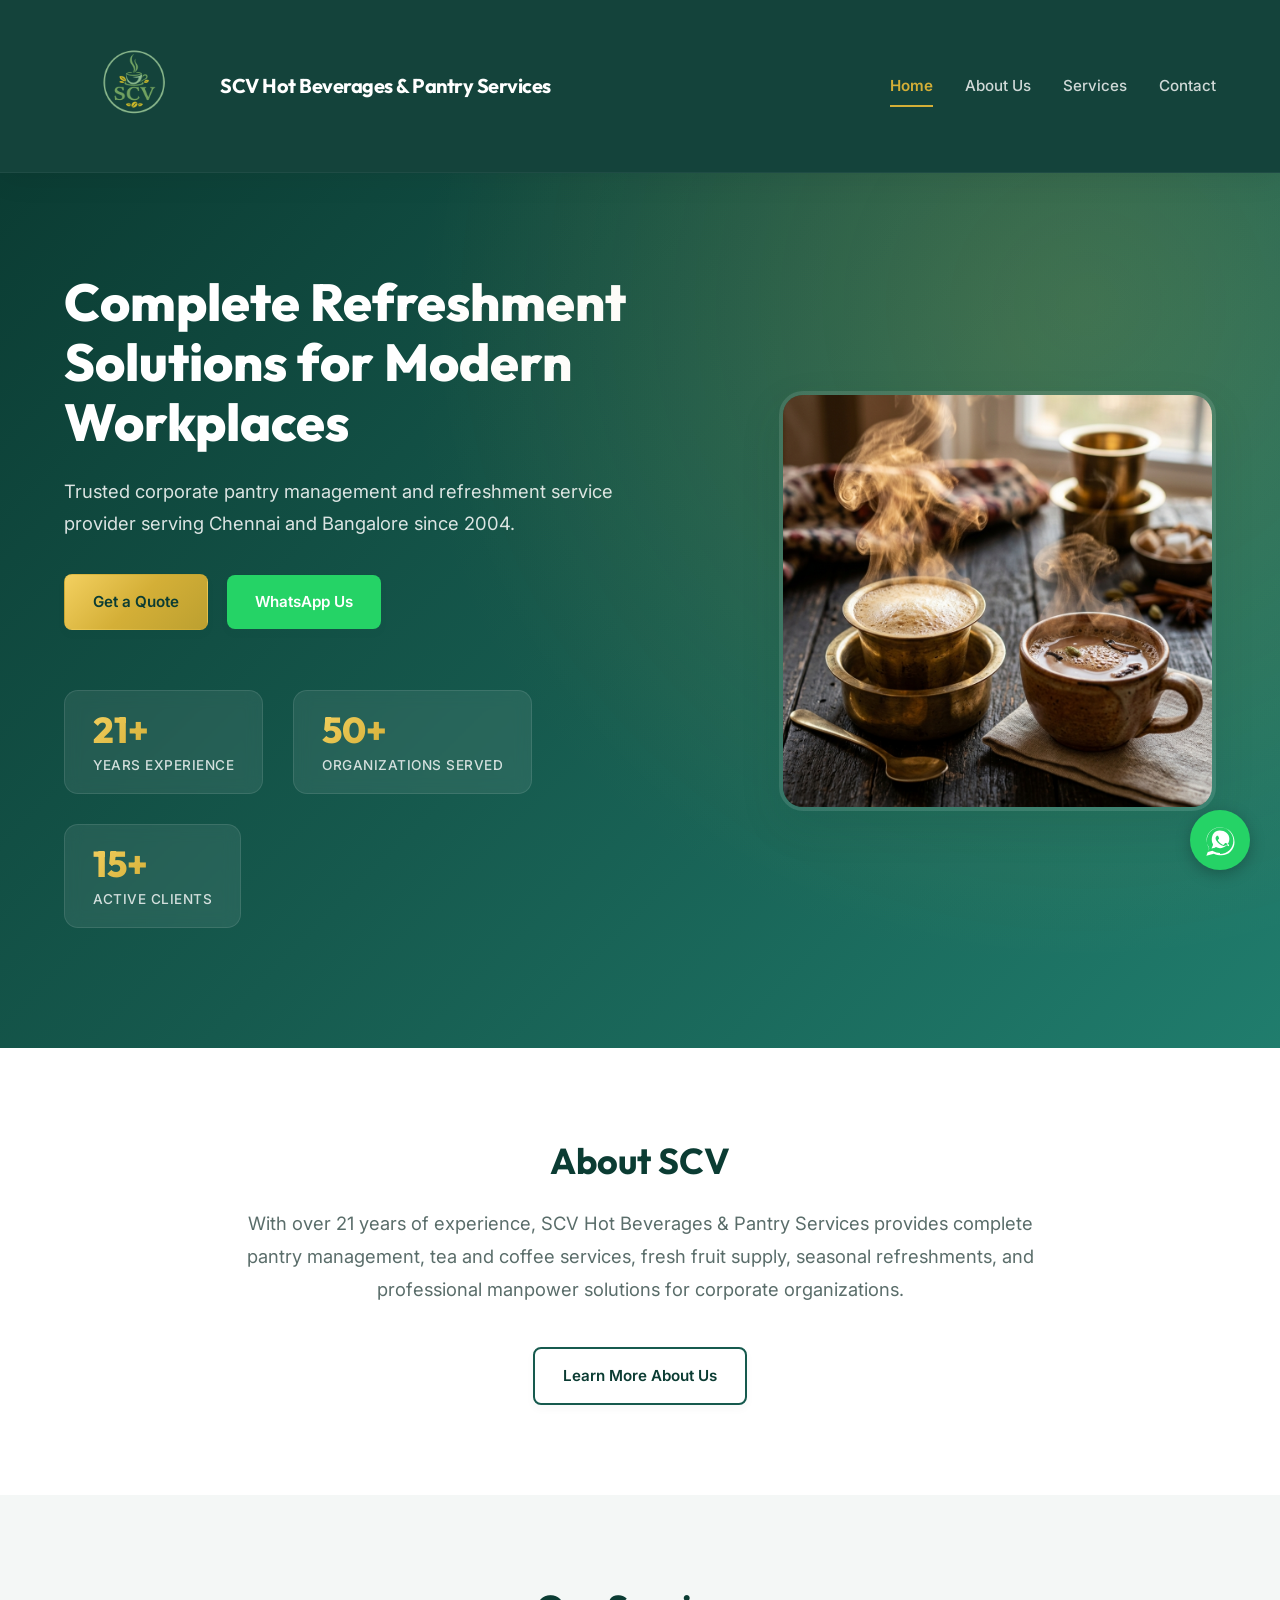
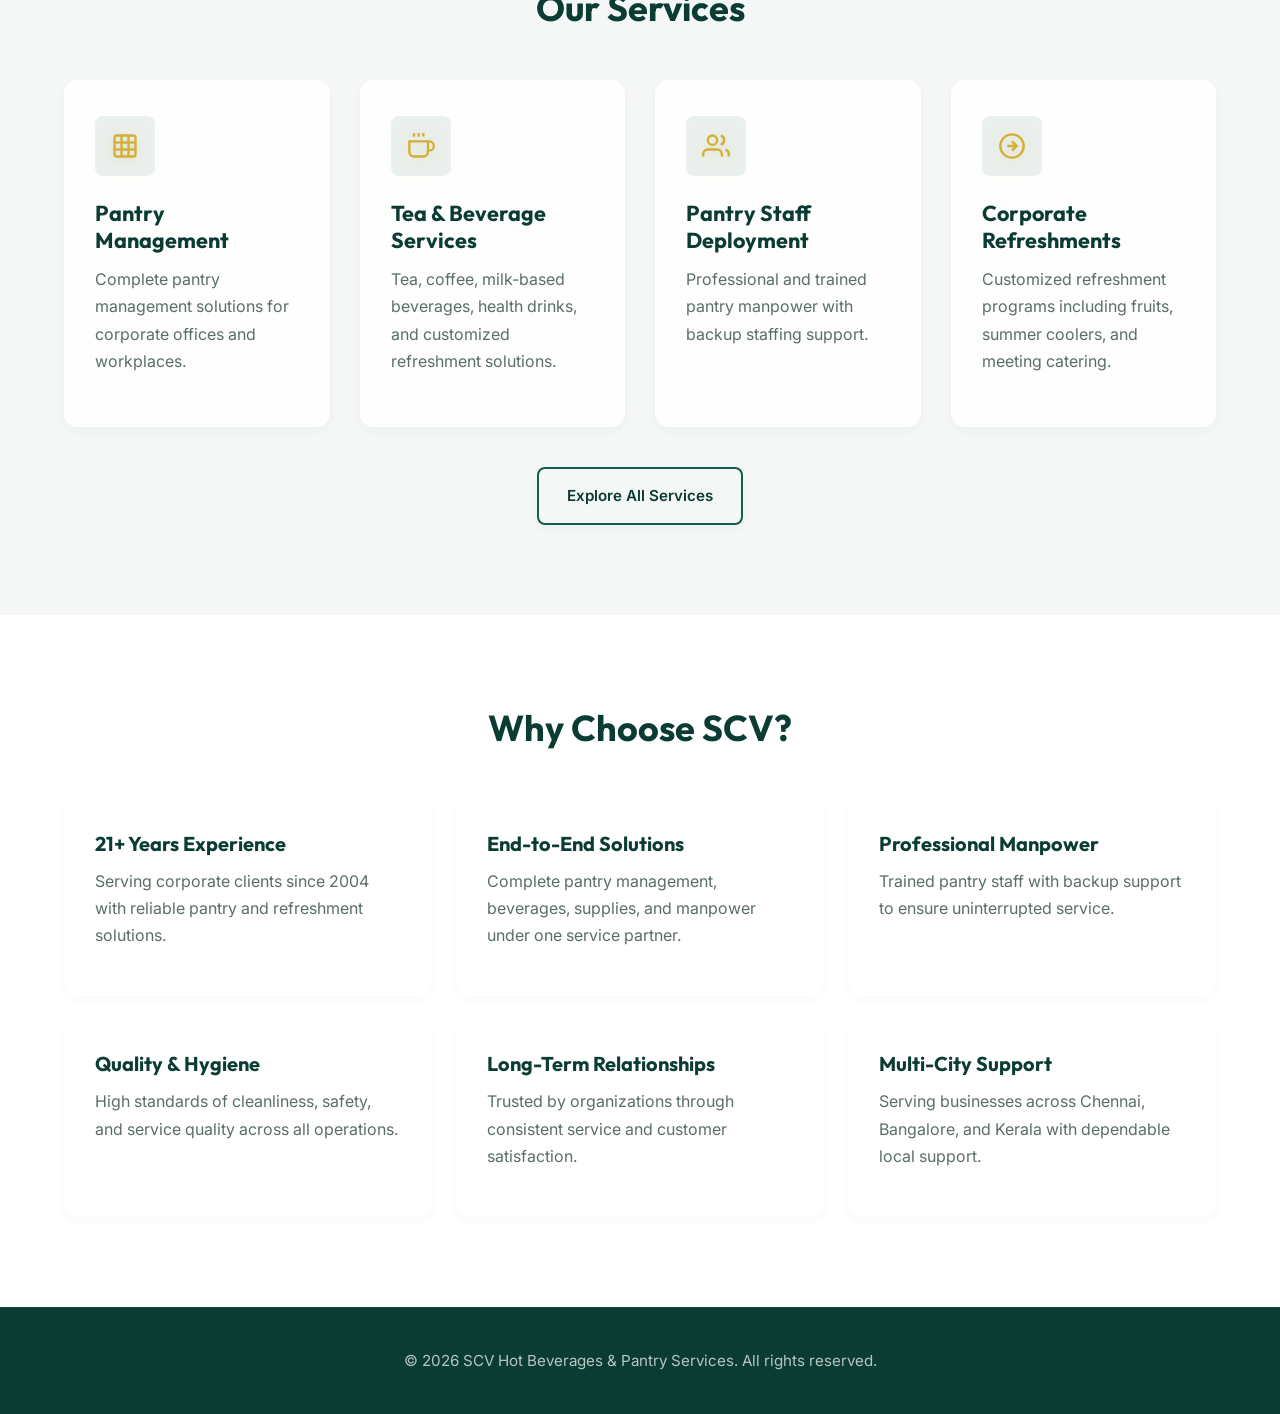
==== SCV-WEBSITE/index.html @ 6fe67cd5 "Add files via upload" ====
<!DOCTYPE html>
<html lang="en">
<head>
    <meta charset="UTF-8">
    <meta name="viewport" content="width=device-width, initial-scale=1.0">
    <title>SCV Hot Beverages & Pantry Services - Corporate Pantry Solutions</title>
    <meta name="description" content="Trusted corporate pantry management and refreshment service provider serving Chennai and Bangalore since 2004. Get complete beverage & staffing support.">
    <meta name="keywords" content="corporate pantry services, office beverages, coffee supply Chennai, pantry management Bangalore, office tea service,hot beverages suppy,tea/coffe supply,">
    
    <!-- CSS File -->
    <link rel="stylesheet" href="css/style.css">
</head>
<body>
    <!-- 
      CHANGES MADE TO THIS FILE (INDEX.HTML):
      - SEO & METADATA: Added page keywords, descriptive summaries, and proper responsive settings in head.
      - NAV/HEADER: Added active state indicator highlights to navigation links.
      - HERO SECTION: Overhauled the layout, replaced coffee emoji placeholder with generated breakroom banner (hero_main.png), and converted CTA button elements to anchor tags.
      - SVGs INTEGRATION: Replaced plain emojis with crisp vector SVGs inside the service preview grids.
      - REMOVED REDIRECTIONS: Replaced direct external WhatsApp link with placeholder '#' per client instruction.
    -->

    <!-- Header Section -->
    <header>
        <div class="navbar">
            <div class="logo">
                <img src="images/logo/logo1.png" alt="SCV Logo">
                <span>SCV Hot Beverages & Pantry Services</span>
            </div>
            <button id="menu-btn" aria-label="Toggle Navigation" aria-expanded="false">☰</button>
            <nav id="nav-menu">
                <a href="index.html" class="active">Home</a>
                <a href="about.html">About Us</a>
                <a href="services.html">Services</a>
                <a href="contact.html">Contact</a>
            </nav>
        </div>
    </header>

    <!-- Hero Section -->
    <section class="hero">
        <div class="container">
            <div class="hero-content">
                <div class="hero-text">
                    <h2>Complete Refreshment Solutions for Modern Workplaces</h2>
                    <p>
                        Trusted corporate pantry management and refreshment
                        service provider serving Chennai and Bangalore
                        since 2004.
                    </p>
                    <a href="contact.html" class="btn btn-primary" id="hero-quote-btn">Get a Quote</a>
                    <a href="#" class="btn btn-whatsapp" id="hero-whatsapp-btn">WhatsApp Us</a>

                    <div class="hero-stats">
                        <div>
                            <h3>21+</h3>
                            <p>Years Experience</p>
                        </div>
                        <div>
                            <h3>50+</h3>
                            <p>Organizations Served</p>
                        </div>
                        <div>
                            <h3>15+</h3>
                            <p>Active Clients</p>
                        </div>
                    </div>
                </div>
                <div class="hero-image">
                    <img src="images/hero/hero_main.png" alt="Corporate Breakroom Pantry Counter">
                </div>
            </div>
        </div>
    </section>

    <!-- About Preview Section -->
    <section class="about-preview">
        <div class="container">
            <div class="about-preview-content">
                <h2>About SCV</h2>
                <p>
                    With over 21 years of experience, SCV Hot Beverages & Pantry
                    Services provides complete pantry management, tea and coffee
                    services, fresh fruit supply, seasonal refreshments, and
                    professional manpower solutions for corporate organizations.
                </p>
                <a href="about.html" class="btn btn-outline" style="margin-top: 25px;">Learn More About Us</a>
            </div>
        </div>
    </section>

    <!-- Services Preview -->
    <section class="services">
        <div class="container">
            <h2>Our Services</h2>
            <div class="service-container">
                <div class="service-card">
                    <div class="card-icon">
                        <svg width="28" height="28" fill="none" stroke="currentColor" stroke-width="2" viewBox="0 0 24 24">
                            <rect x="3" y="3" width="18" height="18" rx="2" ry="2"></rect>
                            <line x1="9" y1="3" x2="9" y2="21"></line>
                            <line x1="15" y1="3" x2="15" y2="21"></line>
                            <line x1="3" y1="9" x2="21" y2="9"></line>
                            <line x1="3" y1="15" x2="21" y2="15"></line>
                        </svg>
                    </div>
                    <h3>Pantry Management</h3>
                    <p>Complete pantry management solutions for corporate offices and workplaces.</p>
                </div>

                <div class="service-card">
                    <div class="card-icon">
                        <svg width="28" height="28" fill="none" stroke="currentColor" stroke-width="2" viewBox="0 0 24 24">
                            <path d="M18 8h1a4 4 0 0 1 0 8h-1"></path>
                            <path d="M2 8h16v9a4 4 0 0 1-4 4H6a4 4 0 0 1-4-4V8z"></path>
                            <line x1="6" y1="1" x2="6" y2="4"></line>
                            <line x1="10" y1="1" x2="10" y2="4"></line>
                            <line x1="14" y1="1" x2="14" y2="4"></line>
                        </svg>
                    </div>
                    <h3>Tea & Beverage Services</h3>
                    <p>Tea, coffee, milk-based beverages, health drinks, and customized refreshment solutions.</p>
                </div>

                <div class="service-card">
                    <div class="card-icon">
                        <svg width="28" height="28" fill="none" stroke="currentColor" stroke-width="2" viewBox="0 0 24 24">
                            <path d="M17 21v-2a4 4 0 0 0-4-4H5a4 4 0 0 0-4 4v2"></path>
                            <circle cx="9" cy="7" r="4"></circle>
                            <path d="M23 21v-2a4 4 0 0 0-3-3.87"></path>
                            <path d="M16 3.13a4 4 0 0 1 0 7.75"></path>
                        </svg>
                    </div>
                    <h3>Pantry Staff Deployment</h3>
                    <p>Professional and trained pantry manpower with backup staffing support.</p>
                </div>

                <div class="service-card">
                    <div class="card-icon">
                        <svg width="28" height="28" fill="none" stroke="currentColor" stroke-width="2" viewBox="0 0 24 24">
                            <circle cx="12" cy="12" r="10"></circle>
                            <path d="M12 8l4 4-4 4M8 12h8"></path>
                        </svg>
                    </div>
                    <h3>Corporate Refreshments</h3>
                    <p>Customized refreshment programs including fruits, summer coolers, and meeting catering.</p>
                </div>
            </div>
            <div class="text-center" style="margin-top: 40px;">
                <a href="services.html" class="btn btn-outline">Explore All Services</a>
            </div>
        </div>
    </section>

    <!-- Why Choose Us -->
    <section class="why-choose-us">
        <div class="container">
            <h2>Why Choose SCV?</h2>
            <div class="why-container">
                <div class="why-card">
                    <h3>21+ Years Experience</h3>
                    <p>Serving corporate clients since 2004 with reliable pantry and refreshment solutions.</p>
                </div>

                <div class="why-card">
                    <h3>End-to-End Solutions</h3>
                    <p>Complete pantry management, beverages, supplies, and manpower under one service partner.</p>
                </div>

                <div class="why-card">
                    <h3>Professional Manpower</h3>
                    <p>Trained pantry staff with backup support to ensure uninterrupted service.</p>
                </div>

                <div class="why-card">
                    <h3>Quality & Hygiene</h3>
                    <p>High standards of cleanliness, safety, and service quality across all operations.</p>
                </div>

                <div class="why-card">
                    <h3>Long-Term Relationships</h3>
                    <p>Trusted by organizations through consistent service and customer satisfaction.</p>
                </div>

                <div class="why-card">
                    <h3>Multi-City Support</h3>
                    <p>Serving businesses across Chennai, Bangalore, and Kerala with dependable local support.</p>
                </div>
            </div>
        </div>
    </section>

    <!-- Footer -->
    <footer>
        <div class="container">
            <p>© 2026 SCV Hot Beverages & Pantry Services. All rights reserved.</p>
        </div>
    </footer>

    <!-- Floating WhatsApp Button -->
    <a href="#" class="btn-whatsapp whatsapp-float" aria-label="Chat on WhatsApp">
        <svg xmlns="http://www.w3.org/2000/svg" viewBox="0 0 448 512">
            <path d="M92.1 254.6c0 24.9 7 49.2 20.2 70.1l-3.1 18.6-21.1 50.1 52.8-13.8 17.2-10.3c19.7 11.6 42.4 17.8 65.8 17.8 82.5 0 149.6-67.1 149.6-149.6S301.3 105 218.8 105c-82.6 0-126.7 67-126.7 149.6zm229.3 75.8c-3.2 8.8-15.7 16.2-26.6 18.8-7.5 1.8-17.3 3.2-51.2-10.8-43.2-17.9-71.1-61.9-73.3-64.8-2.1-2.9-17.3-22.9-17.3-43.8 0-20.8 10.9-31 14.8-35.1 3.9-4.1 8.5-5.1 11.4-5.1 2.9 0 5.7.1 8.1.1 2.5 0 5.8-.9 9.1 7.2 3.3 8.1 11.4 27.9 12.4 29.9 1 2 1.6 4.3.3 6.9-1.3 2.6-3 4.3-5.9 7.6-2.9 3.3-6.2 7.4-8.8 9.9-2.9 2.9-6 6.1-2.6 12 3.4 5.9 15.2 25.1 32.7 40.7 22.5 20.1 41.5 26.3 47.3 29.2 5.9 2.9 9.3 2.5 12.8-1.5 3.4-3.9 14.8-17.2 18.8-23.2 3.9-5.9 7.8-5 13.2-3 5.4 2 34.2 16.1 40.1 19.1 5.9 2.9 9.8 4.3 11.3 6.9 1.4 2.6 1.4 15-.9 23.8zM224 56C108 56 14 150 14 266c-1.1 44.5 12.3 87.7 38 123.8L5 507l120.7-31.7C160.2 491.7 202.9 501 246 501c116 0 210-94 210-210C456 150 362 56 224 56zm0 409c-40.2 0-79.6-10.8-113.8-31.2l-8.2-4.9-71.6 18.8 19.1-69.8-5.4-8.6c-22.4-35.6-34.3-77.1-34.3-120C10 149.2 106 53.2 224 53.2c118 0 214 96 214 213.8 0 117.8-96 213.8-214 213.8z"/>
        </svg>
    </a>

    <script src="js/script.js"></script>
</body>
</html>
---- SCV-WEBSITE/css/style.css ----
/* ==========================================================================
   SCV HOT BEVERAGES & PANTRY SERVICES - PREMIUM DESIGN SYSTEM
   ==========================================================================
   REDESIGN & OVERHAUL CHANGES MADE:
   1. COLOR PALETTE OVERHAUL: Defined custom CSS variables for a premium
      emerald green (--primary-deep) and warm gold (--accent-gold) brand theme.
   2. TYPOGRAPHY: Imported and configured Outfit (for headings) and Inter 
      (for body text) Google Fonts to replace browser-default Arial.
   3. RESPONSIVENESS: Integrated system-wide responsive styles and layout 
      adjustments via media queries.
   4. COMPONENT STYLING: Added new visual style definitions for cards 
      (.provide-card, .process-card, .benefit-card, .why-card, .stat-card) 
      to support grid layouts.
   5. BUG FIXES: Corrected invalid logo width syntax (100 px -> 100px).
   ========================================================================== */

@import url('https://fonts.googleapis.com/css2?family=Inter:wght@300;400;500;600&family=Outfit:wght@400;500;600;700;800&display=swap');

:root {
    /* Color Palette */
    --primary-deep: #0B3C33;       /* Rich Deep Emerald Green */
    --primary-mid: #165A4E;        /* Medium Forest Teal */
    --primary-light: #2A9D8F;      /* Vibrant Accent Teal */
    --accent-gold: #D4AF37;        /* Premium Warm Amber/Gold */
    --accent-gold-hover: #BCA030;  /* Darker Gold on Hover */
    --bg-light: #F4F7F6;           /* Soft Warm Mint Base */
    --bg-card: #FFFFFF;            /* Clean Card White */
    --text-dark: #1B2A27;          /* Charcoal Green for High Readability */
    --text-muted: #5A6D6A;         /* Muted Slate Green for Secondary Text */
    --text-light: #FFFFFF;
    
    /* Layout & Spacing */
    --max-width: 1200px;
    --transition-speed: 0.3s;
    
    /* Shadows & Depths */
    --shadow-sm: 0 4px 10px rgba(11, 60, 51, 0.03);
    --shadow-md: 0 8px 30px rgba(11, 60, 51, 0.06);
    --shadow-lg: 0 16px 40px rgba(11, 60, 51, 0.12);
    
    /* Borders */
    --border-radius-sm: 8px;
    --border-radius-md: 14px;
    --border-radius-lg: 24px;
    --border-light: 1px solid rgba(22, 90, 78, 0.08);
}

/* ==========================================================================
   RESET & BASE STYLES
   ========================================================================== */

* {
    margin: 0;
    padding: 0;
    box-sizing: border-box;
}

body {
    font-family: 'Inter', -apple-system, BlinkMacSystemFont, "Segoe UI", Roboto, sans-serif;
    line-height: 1.7;
    color: var(--text-dark);
    background-color: var(--bg-light);
    overflow-x: hidden;
}

img {
    max-width: 100%;
    display: block;
}

a {
    text-decoration: none;
    color: inherit;
    transition: var(--transition-speed) ease;
}

/* ==========================================================================
   TYPOGRAPHY
   ========================================================================== */

h1, h2, h3, h4, h5, h6 {
    font-family: 'Outfit', sans-serif;
    color: var(--primary-deep);
    font-weight: 700;
    line-height: 1.25;
}

h1 { font-size: 2.75rem; }
h2 { font-size: 2.25rem; margin-bottom: 1.5rem; text-align: center; }
h3 { font-size: 1.5rem; margin-bottom: 0.75rem; }

p {
    margin-bottom: 1rem;
    font-size: 1rem;
    color: var(--text-muted);
}

.text-center { text-align: center; }

/* ==========================================================================
   LAYOUT UTILITIES
   ========================================================================== */

.container {
    width: 100%;
    max-width: var(--max-width);
    margin: 0 auto;
    padding: 0 24px;
}

section {
    padding: 90px 0;
}

section:nth-of-type(even) {
    background-color: var(--bg-card);
}

/* ==========================================================================
   BUTTONS
   ========================================================================== */

.btn {
    display: inline-block;
    padding: 14px 28px;
    border-radius: var(--border-radius-sm);
    font-weight: 600;
    font-size: 0.95rem;
    cursor: pointer;
    border: none;
    transition: all var(--transition-speed) cubic-bezier(0.4, 0, 0.2, 1);
    box-shadow: var(--shadow-sm);
    text-align: center;
}

.btn-primary {
    background: linear-gradient(135deg, #F3D060 0%, #D4AF37 50%, #BCA030 100%);
    color: var(--primary-deep);
    border: 1px solid rgba(212, 175, 55, 0.2);
}

.btn-primary:hover {
    background: linear-gradient(135deg, #FFE07D 0%, #E5BE43 50%, #A3871B 100%);
    transform: translateY(-2px);
    box-shadow: 0 8px 24px rgba(212, 175, 55, 0.45);
}

.btn-secondary {
    background-color: rgba(255, 255, 255, 0.15);
    color: var(--text-light);
    border: 1px solid rgba(255, 255, 255, 0.3);
}

.btn-secondary:hover {
    background-color: var(--text-light);
    color: var(--primary-deep);
    transform: translateY(-2px);
}

.btn-outline {
    background-color: transparent;
    color: var(--primary-deep);
    border: 2px solid var(--primary-mid);
}

.btn-outline:hover {
    background-color: var(--primary-deep);
    color: var(--text-light);
    transform: translateY(-2px);
}

.btn-whatsapp {
    background-color: #25D366;
    color: white;
}

.btn-whatsapp:hover {
    background-color: #20BA5A;
    transform: translateY(-2px);
    box-shadow: 0 6px 20px rgba(37, 211, 102, 0.3);
}

/* ==========================================================================
   HEADER & NAVBAR
   ========================================================================== */

header {
    background: rgba(11, 60, 51, 0.96);
    backdrop-filter: blur(12px);
    position: sticky;
    top: 0;
    z-index: 1000;
    box-shadow: 0 4px 30px rgba(0, 0, 0, 0.08);
    border-bottom: 1px solid rgba(255, 255, 255, 0.05);
}

.navbar {
    display: flex;
    justify-content: space-between;
    align-items: center;
    padding: 16px 24px;
    max-width: var(--max-width);
    margin: 0 auto;
}

.logo {
    display: flex;
    align-items: center;
    gap: 16px;
}

.logo img {
    width: 140px;
    height: 140px;
    object-fit: contain;
    border-radius: var(--border-radius-sm);
}

.logo span {
    font-family: 'Outfit', sans-serif;
    font-size: 1.25rem;
    font-weight: 700;
    color: var(--text-light);
    letter-spacing: -0.5px;
    line-height: 1.2;
}

nav {
    display: flex;
    align-items: center;
    gap: 32px;
}

nav a {
    color: rgba(255, 255, 255, 0.8);
    font-weight: 500;
    font-size: 0.95rem;
    position: relative;
    padding: 8px 0;
}

nav a:hover {
    color: var(--accent-gold);
}

nav a::after {
    content: '';
    position: absolute;
    bottom: 0;
    left: 0;
    width: 0;
    height: 2px;
    background-color: var(--accent-gold);
    transition: width var(--transition-speed) ease;
}

nav a:hover::after,
nav a.active::after {
    width: 100%;
}

nav a.active {
    color: var(--accent-gold);
    font-weight: 600;
}

/* ==========================================================================
   HERO SECTIONS (SHARED & SUBPAGES)
   ========================================================================== */

.hero {
    background: radial-gradient(circle at 85% 15%, rgba(243, 208, 96, 0.12) 0%, transparent 50%),
                linear-gradient(135deg, #0B3C33 0%, #165A4E 50%, #207D6D 100%);
    color: var(--text-light);
    padding: 100px 0 120px;
    position: relative;
    overflow: hidden;
}

.hero::before {
    content: '';
    position: absolute;
    top: 0;
    left: 0;
    width: 100%;
    height: 100%;
    background-image: radial-gradient(circle at 80% 20%, rgba(212, 175, 55, 0.1) 0%, transparent 50%);
    pointer-events: none;
}

.hero-content {
    display: flex;
    justify-content: space-between;
    align-items: center;
    gap: 60px;
}

.hero-text {
    flex: 1.2;
}

.hero-text h2 {
    font-size: 3.25rem;
    color: var(--text-light);
    line-height: 1.15;
    margin-bottom: 24px;
    text-align: left;
    font-weight: 800;
}

.hero-text p {
    font-size: 1.15rem;
    color: rgba(255, 255, 255, 0.85);
    margin-bottom: 35px;
    max-width: 620px;
}

.hero-text .btn {
    margin-right: 15px;
    margin-bottom: 15px;
}

.hero-image {
    flex: 0.8;
    display: flex;
    justify-content: center;
    align-items: center;
    position: relative;
}

.hero-image img {
    border-radius: var(--border-radius-lg);
    box-shadow: var(--shadow-lg);
    border: 4px solid rgba(255, 255, 255, 0.1);
    max-height: 420px;
    width: 100%;
    object-fit: cover;
}

/* Stats inside Hero */
.hero-stats {
    display: flex;
    gap: 30px;
    margin-top: 45px;
    flex-wrap: wrap;
}

.hero-stats div {
    background: rgba(255, 255, 255, 0.08);
    border: 1px solid rgba(255, 255, 255, 0.1);
    backdrop-filter: blur(8px);
    padding: 16px 28px;
    border-radius: var(--border-radius-md);
    min-width: 140px;
    transition: transform var(--transition-speed) ease;
}

.hero-stats div:hover {
    transform: translateY(-5px);
    background: rgba(255, 255, 255, 0.12);
}

.hero-stats h3 {
    background: linear-gradient(135deg, #F3D060 0%, #D4AF37 100%);
    -webkit-background-clip: text;
    -webkit-text-fill-color: transparent;
    font-size: 2.25rem;
    font-weight: 800;
    margin-bottom: 2px;
    display: inline-block;
}

.hero-stats p {
    color: rgba(255, 255, 255, 0.8);
    font-size: 0.85rem;
    margin-bottom: 0;
    font-weight: 500;
    letter-spacing: 0.5px;
    text-transform: uppercase;
}

/* SUBPAGE HEROES */
.about-hero, .services-hero, .gallery-hero, .contact-hero {
    background: radial-gradient(circle at 85% 15%, rgba(243, 208, 96, 0.12) 0%, transparent 50%),
                linear-gradient(135deg, #0B3C33 0%, #165A4E 100%);
    color: var(--text-light);
    text-align: center;
    padding: 100px 0;
    position: relative;
}

.about-hero h1, .services-hero h1, .gallery-hero h1, .contact-hero h1 {
    font-size: 3.5rem;
    color: var(--text-light);
    font-weight: 800;
    margin-bottom: 16px;
}

.about-hero p, .services-hero p, .gallery-hero p, .contact-hero p {
    font-size: 1.2rem;
    color: rgba(255, 255, 255, 0.85);
    max-width: 700px;
    margin: 0 auto;
}

/* ==========================================================================
   CARDS & GRIDS (SHARED)
   ========================================================================== */

.card-grid {
    display: grid;
    grid-template-columns: repeat(auto-fit, minmax(300px, 1fr));
    gap: 30px;
    margin-top: 50px;
}

.card {
    background: rgba(255, 255, 255, 0.85);
    backdrop-filter: blur(10px);
    border-radius: var(--border-radius-md);
    padding: 35px;
    box-shadow: var(--shadow-sm);
    border: 1px solid rgba(255, 255, 255, 0.5);
    transition: all var(--transition-speed) cubic-bezier(0.4, 0, 0.2, 1);
    position: relative;
    overflow: hidden;
}

.card::before {
    content: '';
    position: absolute;
    top: 0;
    left: 0;
    width: 100%;
    height: 4px;
    background-color: transparent;
    transition: background-color var(--transition-speed) ease;
}

.card:hover {
    transform: translateY(-8px);
    box-shadow: var(--shadow-lg);
    border-color: rgba(22, 90, 78, 0.15);
}

.card:hover::before {
    background-color: var(--accent-gold);
}

.card-icon {
    width: 60px;
    height: 60px;
    border-radius: var(--border-radius-sm);
    background-color: rgba(22, 90, 78, 0.08);
    display: flex;
    align-items: center;
    justify-content: center;
    margin-bottom: 24px;
    color: var(--accent-gold);
    filter: drop-shadow(0 2px 6px rgba(212, 175, 55, 0.25));
    transition: all var(--transition-speed) ease;
    animation: float 4s ease-in-out infinite;
}

@keyframes float {
    0% { transform: translateY(0); }
    50% { transform: translateY(-6px); }
    100% { transform: translateY(0); }
}

.card:hover .card-icon {
    background-color: var(--primary-deep);
    color: var(--accent-gold);
}

/* ==========================================================================
   HOMEPAGE SPECIFIC SECTIONS
   ========================================================================== */

/* About Preview */
.about-preview-content {
    max-width: 800px;
    margin: 0 auto;
    text-align: center;
}

.about-preview-content p {
    font-size: 1.15rem;
    line-height: 1.8;
}

/* Services Preview */
.service-container {
    display: grid;
    grid-template-columns: repeat(auto-fit, minmax(260px, 1fr));
    gap: 30px;
    margin-top: 50px;
}

.service-card {
    background: rgba(255, 255, 255, 0.85);
    backdrop-filter: blur(8px);
    border-radius: var(--border-radius-md);
    padding: 35px 30px;
    box-shadow: var(--shadow-sm);
    border: 1px solid rgba(255, 255, 255, 0.5);
    transition: all var(--transition-speed) cubic-bezier(0.4, 0, 0.2, 1);
    position: relative;
    overflow: hidden;
}

.service-card::after {
    content: '';
    position: absolute;
    top: 0;
    left: 0;
    width: 4px;
    height: 100%;
    background-color: transparent;
    transition: background-color var(--transition-speed) ease;
}

.service-card:hover {
    transform: translateY(-6px);
    box-shadow: var(--shadow-md);
    border-color: rgba(22, 90, 78, 0.15);
}

.service-card:hover::after {
    background-color: var(--accent-gold);
}

.service-card h3 {
    font-size: 1.35rem;
    margin-bottom: 12px;
}

/* Why Choose Us Section */
.why-choose-us {
    background-color: var(--bg-light);
}

.why-container {
    display: grid;
    grid-template-columns: repeat(auto-fit, minmax(280px, 1fr));
    gap: 24px;
    margin-top: 50px;
}

.why-card {
    background: rgba(255, 255, 255, 0.8);
    backdrop-filter: blur(10px);
    padding: 30px;
    border-radius: var(--border-radius-md);
    box-shadow: var(--shadow-sm);
    border: 1px solid rgba(255, 255, 255, 0.5);
    transition: all var(--transition-speed) ease;
}

.why-card:hover {
    transform: translateY(-5px);
    box-shadow: var(--shadow-md);
}

.why-card h3 {
    font-size: 1.25rem;
    color: var(--primary-deep);
    margin-bottom: 12px;
}

/* ==========================================================================
   ABOUT PAGE
   ========================================================================== */

/* Company Overview */
.company-overview {
    max-width: 900px;
    margin: 0 auto;
    text-align: center;
}

.company-overview p {
    font-size: 1.1rem;
    margin-bottom: 24px;
}

/* Mission & Vision */
.mission-vision {
    background-color: var(--bg-card);
}

.mission-vision-container {
    display: flex;
    gap: 40px;
    justify-content: center;
    flex-wrap: wrap;
    max-width: 1000px;
    margin: 0 auto;
}

.mv-card {
    flex: 1;
    min-width: 320px;
    padding: 40px;
    background: rgba(255, 255, 255, 0.8);
    backdrop-filter: blur(10px);
    border-radius: var(--border-radius-md);
    border: 1px solid rgba(255, 255, 255, 0.5);
    box-shadow: var(--shadow-sm);
}

.mv-card h2 {
    font-size: 1.75rem;
    text-align: left;
    margin-bottom: 16px;
    color: var(--primary-deep);
}

/* Core Values */
.values-container {
    display: grid;
    grid-template-columns: repeat(auto-fit, minmax(180px, 1fr));
    gap: 20px;
    margin-top: 40px;
}

.value-card {
    background: var(--bg-card);
    padding: 24px;
    border-radius: var(--border-radius-sm);
    text-align: center;
    font-weight: 600;
    color: var(--primary-deep);
    box-shadow: var(--shadow-sm);
    border: var(--border-light);
    transition: all var(--transition-speed) ease;
}

.value-card:hover {
    background: var(--primary-deep);
    color: var(--accent-gold);
    transform: translateY(-3px);
}

/* Company Stats Grid */
.stats-container {
    display: grid;
    grid-template-columns: repeat(auto-fit, minmax(180px, 1fr));
    gap: 30px;
    margin-top: 40px;
}

.stat-card {
    background: rgba(255, 255, 255, 0.85);
    backdrop-filter: blur(10px);
    padding: 30px 20px;
    border-radius: var(--border-radius-md);
    text-align: center;
    box-shadow: var(--shadow-sm);
    border: 1px solid rgba(255, 255, 255, 0.5);
    transition: transform var(--transition-speed) ease;
}

.stat-card:hover {
    transform: translateY(-5px);
    box-shadow: var(--shadow-md);
}

.stat-card h3 {
    background: linear-gradient(135deg, #F3D060 0%, #D4AF37 100%);
    -webkit-background-clip: text;
    -webkit-text-fill-color: transparent;
    font-size: 2.5rem;
    font-weight: 800;
    margin-bottom: 4px;
    display: inline-block;
}

.stat-card p {
    font-size: 0.9rem;
    font-weight: 600;
    margin-bottom: 0;
    text-transform: uppercase;
    letter-spacing: 0.5px;
    color: var(--text-muted);
}

/* Call to Action blocks */
.about-cta, .services-cta, .contact-cta {
    background: radial-gradient(circle at 85% 15%, rgba(243, 208, 96, 0.12) 0%, transparent 55%),
                linear-gradient(135deg, #0B3C33 0%, #165A4E 100%);
    color: var(--text-light);
    text-align: center;
    padding: 80px 24px;
}

.about-cta h2, .services-cta h2, .contact-cta h2 {
    color: var(--text-light);
    font-size: 2.25rem;
    margin-bottom: 12px;
}

.about-cta p, .services-cta p, .contact-cta p {
    color: rgba(255, 255, 255, 0.85);
    max-width: 600px;
    margin: 0 auto 30px;
    font-size: 1.1rem;
}

.about-cta .btn, .services-cta .btn, .contact-cta .btn {
    margin: 0 10px;
}

/* ==========================================================================
   SERVICES PAGE
   ========================================================================== */

/* What we provide cards */
.provide-container {
    display: grid;
    grid-template-columns: repeat(auto-fit, minmax(280px, 1fr));
    gap: 24px;
    margin-top: 40px;
}

.provide-card {
    background: rgba(255, 255, 255, 0.8);
    backdrop-filter: blur(10px);
    padding: 30px;
    border-radius: var(--border-radius-md);
    box-shadow: var(--shadow-sm);
    border: 1px solid rgba(255, 255, 255, 0.5);
    text-align: center;
    transition: all var(--transition-speed) ease;
}

.provide-card:hover {
    transform: translateY(-5px);
    box-shadow: var(--shadow-md);
    border-color: rgba(22, 90, 78, 0.15);
}

.provide-card h3 {
    font-size: 1.3rem;
    color: var(--primary-deep);
    margin-bottom: 0;
}

/* Service Process Grid */
.process-container {
    display: grid;
    grid-template-columns: repeat(auto-fit, minmax(280px, 1fr));
    gap: 30px;
    margin-top: 50px;
}

.process-card {
    background: rgba(255, 255, 255, 0.8);
    backdrop-filter: blur(10px);
    padding: 35px 25px;
    border-radius: var(--border-radius-md);
    box-shadow: var(--shadow-sm);
    border: 1px solid rgba(255, 255, 255, 0.5);
    text-align: center;
    position: relative;
    transition: all var(--transition-speed) ease;
}

.process-card:hover {
    transform: translateY(-5px);
    box-shadow: var(--shadow-md);
}

.process-card h3 {
    font-size: 1.25rem;
    color: var(--primary-deep);
    margin-bottom: 12px;
}

/* Free Demo Section Layout */
.demo-service {
    max-width: 800px;
    margin: 0 auto;
    text-align: center;
}

.demo-service h2 {
    margin-bottom: 20px;
}

.demo-service p {
    font-size: 1.15rem;
    line-height: 1.8;
    margin-bottom: 20px;
}

/* Why Businesses Choose SCV */
.benefits-container {
    display: grid;
    grid-template-columns: repeat(auto-fit, minmax(250px, 1fr));
    gap: 20px;
    margin-top: 40px;
}

.benefit-card {
    background: rgba(255, 255, 255, 0.8);
    backdrop-filter: blur(10px);
    padding: 24px;
    border-radius: var(--border-radius-sm);
    text-align: center;
    font-weight: 600;
    color: var(--primary-deep);
    box-shadow: var(--shadow-sm);
    border: 1px solid rgba(255, 255, 255, 0.5);
    transition: all var(--transition-speed) ease;
}

.benefit-card:hover {
    background: var(--primary-deep);
    color: var(--accent-gold);
    transform: translateY(-3px);
}

/* ==========================================================================
   CONTACT PAGE
   ========================================================================== */

/* Two-column layout */
.contact-container {
    display: grid;
    grid-template-columns: 1fr 1.5fr;
    gap: 50px;
    margin-top: 50px;
}

.contact-info-column {
    display: flex;
    flex-direction: column;
    gap: 24px;
}

.contact-card {
    background: rgba(255, 255, 255, 0.8);
    backdrop-filter: blur(10px);
    padding: 30px;
    border-radius: var(--border-radius-md);
    box-shadow: var(--shadow-sm);
    border: 1px solid rgba(255, 255, 255, 0.5);
    display: flex;
    align-items: flex-start;
    gap: 20px;
}

.contact-card-icon {
    width: 48px;
    height: 48px;
    border-radius: 50%;
    background: rgba(22, 90, 78, 0.08);
    display: flex;
    align-items: center;
    justify-content: center;
    color: var(--primary-deep);
    flex-shrink: 0;
    font-size: 1.25rem;
}

.contact-card-text h3 {
    font-size: 1.15rem;
    margin-bottom: 6px;
}

.contact-card-text p {
    margin-bottom: 4px;
    font-size: 0.95rem;
}

.contact-form-section {
    background: rgba(255, 255, 255, 0.85);
    backdrop-filter: blur(8px);
    padding: 40px;
    border-radius: var(--border-radius-md);
    box-shadow: var(--shadow-sm);
    border: 1px solid rgba(255, 255, 255, 0.5);
}

.contact-form-section h2 {
    text-align: left;
    margin-bottom: 24px;
}

.contact-form {
    display: grid;
    grid-template-columns: 1fr 1fr;
    gap: 20px;
}

.contact-form .full-width {
    grid-column: span 2;
}

.form-group {
    display: flex;
    flex-direction: column;
    gap: 8px;
}

.form-group label {
    font-size: 0.9rem;
    font-weight: 600;
    color: var(--primary-deep);
}

.contact-form input,
.contact-form textarea {
    width: 100%;
    padding: 14px 18px;
    border: 1px solid rgba(22, 90, 78, 0.15);
    background-color: var(--bg-light);
    border-radius: var(--border-radius-sm);
    font-family: inherit;
    font-size: 0.95rem;
    color: var(--text-dark);
    transition: all var(--transition-speed) ease;
}

.contact-form input:focus,
.contact-form textarea:focus {
    outline: none;
    border-color: var(--primary-light);
    background-color: var(--bg-card);
    box-shadow: 0 0 0 4px rgba(42, 157, 143, 0.15);
}

.contact-form button[type="submit"] {
    grid-column: span 2;
    justify-self: start;
    margin-top: 10px;
}

/* ==========================================================================
   TRUSTED CLIENTS SECTION
   ========================================================================== */

.trusted-clients {
    background-color: var(--bg-card);
    padding: 60px 0;
    border-top: var(--border-light);
    border-bottom: var(--border-light);
    text-align: center;
}

.trusted-clients h2 {
    font-size: 1.5rem;
    margin-bottom: 25px;
    color: var(--primary-deep);
    text-transform: uppercase;
    letter-spacing: 1px;
    font-weight: 600;
}

.client-logos-container {
    display: flex;
    justify-content: center;
    align-items: center;
    gap: 60px;
    flex-wrap: wrap;
}

.client-logo-item {
    display: flex;
    align-items: center;
    justify-content: center;
    transition: all var(--transition-speed) ease;
}

.client-logo-item img {
    max-height: 40px;
    max-width: 150px;
    width: auto;
    height: auto;
    object-fit: contain;
    filter: grayscale(100%);
    opacity: 0.6;
    transition: all var(--transition-speed) ease;
}

.client-logo-item:hover img {
    filter: grayscale(0%);
    opacity: 1;
}

.client-logo-item:hover {
    transform: scale(1.06);
}

/* ==========================================================================
   FOOTER
   ========================================================================== */

footer {
    background-color: var(--primary-deep);
    color: var(--text-light);
    padding: 40px 24px;
    text-align: center;
    border-top: 1px solid rgba(255, 255, 255, 0.05);
}

footer p {
    color: rgba(255, 255, 255, 0.7);
    margin-bottom: 0;
    font-size: 0.95rem;
}

/* ==========================================================================
   RESPONSIVE DESIGN (MEDIA QUERIES)
   ========================================================================== */

@media (max-width: 1024px) {
    h1 { font-size: 2.5rem; }
    h2 { font-size: 2rem; }
    
    .hero-content {
        gap: 40px;
    }
    
    .hero-text h2 {
        font-size: 2.75rem;
    }
}

@media (max-width: 768px) {
    section {
        padding: 60px 0;
    }
    
    .navbar {
        flex-direction: column;
        gap: 16px;
        text-align: center;
        padding: 20px 16px;
    }

    .logo img {
        width: 100px;
        height: 100px;
    }
    
    nav {
        gap: 20px;
        flex-wrap: wrap;
        justify-content: center;
    }
    
    .hero-content {
        flex-direction: column-reverse;
        gap: 40px;
        text-align: center;
    }
    
    .hero-text h2 {
        text-align: center;
        font-size: 2.25rem;
    }
    
    .hero-text p {
        margin-left: auto;
        margin-right: auto;
    }
    
    .hero-stats {
        justify-content: center;
    }
    
    .hero-image {
        width: 100%;
        max-width: 450px;
    }
    
    .contact-container {
        grid-template-columns: 1fr;
        gap: 40px;
    }
    
    .contact-form {
        grid-template-columns: 1fr;
    }
    
    .contact-form .full-width {
        grid-column: span 1;
    }
    
    .contact-form button[type="submit"] {
        grid-column: span 1;
        width: 100%;
    }
}

@media (max-width: 480px) {
    .logo {
        flex-direction: column;
        gap: 8px;
    }
    
    .logo img {
        width: 80px;
        height: 80px;
    }
    
    .logo span {
        font-size: 1.1rem;
    }
    
    .hero-text h2 {
        font-size: 2rem;
    }
    
    .hero-stats div {
        flex: 1 1 100%;
    }
    
    .mv-card {
        padding: 30px 20px;
    }
}

/* ==========================================================================
   FORM VALIDATION FEEDBACK STYLES
   ========================================================================== */

/* Error styling for input fields */
.contact-form input.error-input,
.contact-form textarea.error-input {
    border-color: #E63946 !important; /* Soft premium red border */
    background-color: #FFF5F5 !important; /* Very soft light red background tint */
}

/* Red glow border when error field is focused */
.contact-form input.error-input:focus,
.contact-form textarea.error-input:focus {
    border-color: #E63946 !important;
    background-color: #FFF5F5 !important;
    box-shadow: 0 0 0 4px rgba(230, 57, 70, 0.15) !important; /* Soft red focus ring */
}

/* Error message text rendered below inputs */
.error-message {
    color: #E63946;
    font-size: 0.85rem;
    font-weight: 500;
    margin-top: -2px; /* Pull error slightly closer to the input element */
    animation: fadeIn 0.3s ease; /* Smooth transition when appearing */
}

/* Success banner card displayed at the top of the form */
.success-alert {
    grid-column: span 2; /* Stretch across both columns of the form */
    background-color: #E8F5E9; /* Premium light green background */
    border: 1px solid rgba(46, 125, 50, 0.2); /* Soft forest green border */
    padding: 20px;
    border-radius: var(--border-radius-md);
    margin-bottom: 20px;
    animation: slideDown 0.3s ease;
}

.success-alert h3 {
    color: #2E7D32; /* Forest green title */
    font-size: 1.15rem;
    margin-bottom: 6px;
}

.success-alert p {
    color: #388E3C; /* Muted forest green description text */
    font-size: 0.95rem;
    margin-bottom: 0;
}

/* Keyframes for animations */
@keyframes fadeIn {
    from { opacity: 0; transform: translateY(-3px); }
    to { opacity: 1; transform: translateY(0); }
}

@keyframes slideDown {
    from { opacity: 0; transform: translateY(-10px); }
    to { opacity: 1; transform: translateY(0); }
}
/* ==========================================================================
   HAMBURGER NAVIGATION MENU
   ========================================================================== */

/* Menu button styling (hidden by default on desktop) */
#menu-btn {
    display: none;
    background: none;
    border: none;
    color: var(--text-light);
    font-size: 1.8rem;
    cursor: pointer;
    padding: 8px;
    transition: color var(--transition-speed) ease, transform 0.2s ease;
    line-height: 1;
    z-index: 1001; /* Ensure it stays above other elements */
}

#menu-btn:hover,
#menu-btn:focus {
    color: var(--accent-gold);
    outline: none;
}

/* Mobile styles */
@media (max-width: 768px) {
    .navbar {
        flex-direction: row !important;
        justify-content: space-between !important;
        align-items: center !important;
        width: 100% !important;
        position: relative;
        padding: 16px 24px !important;
    }

    #menu-btn {
        display: block !important; /* Show hamburger button on mobile */
    }

    nav#nav-menu {
        display: flex !important;
        flex-direction: column !important;
        position: absolute;
        top: 100%;
        left: 0;
        width: 100%;
        background: rgba(11, 60, 51, 0.98); /* Deep emerald theme matching the header */
        backdrop-filter: blur(12px);
        border-bottom: 2px solid var(--accent-gold);
        box-shadow: var(--shadow-lg);
        padding: 0 24px;
        z-index: 999;
        
        /* Smooth height/opacity collapse transition */
        max-height: 0;
        opacity: 0;
        overflow: hidden;
        transition: max-height 0.4s cubic-bezier(0.4, 0, 0.2, 1), 
                    opacity 0.3s ease, 
                    padding 0.4s ease;
    }

    /* Toggled open state of the menu */
    nav#nav-menu.open {
        max-height: 320px; /* Adjust height to fit the menu links */
        opacity: 1;
        padding: 20px 24px;
    }

    nav#nav-menu a {
        width: 100%;
        padding: 12px 0;
        font-size: 1.05rem;
        border-bottom: 1px solid rgba(255, 255, 255, 0.08);
        text-align: left;
    }

    nav#nav-menu a:last-child {
        border-bottom: none; /* Remove border from the last link */
    }

    nav#nav-menu a::after {
        display: none; /* Hide the hover underline effect on mobile */
    }
    
    nav#nav-menu a.active {
        color: var(--accent-gold);
    }
}

/* ==========================================================================
   FLOATING WHATSAPP BUTTON
   ========================================================================== */

.whatsapp-float {
    position: fixed;
    bottom: 30px;
    right: 30px;
    width: 60px;
    height: 60px;
    border-radius: 50%;
    display: flex;
    align-items: center;
    justify-content: center;
    z-index: 9999;
    box-shadow: 0 4px 15px rgba(0, 0, 0, 0.25);
    background-color: #25D366;
    color: white;
    transition: all var(--transition-speed) cubic-bezier(0.4, 0, 0.2, 1);
}

.whatsapp-float svg {
    width: 32px;
    height: 32px;
    fill: currentColor;
    transition: transform var(--transition-speed) ease;
}

.whatsapp-float:hover {
    background-color: #20BA5A;
    transform: scale(1.1) translateY(-3px);
    box-shadow: 0 8px 25px rgba(37, 211, 102, 0.45);
}

.whatsapp-float:hover svg {
    transform: rotate(8deg);
}

/* Responsiveness for WhatsApp Button */
@media (max-width: 768px) {
    .whatsapp-float {
        bottom: 20px;
        right: 20px;
        width: 50px;
        height: 50px;
    }
    
    .whatsapp-float svg {
        width: 26px;
        height: 26px;
    }
}
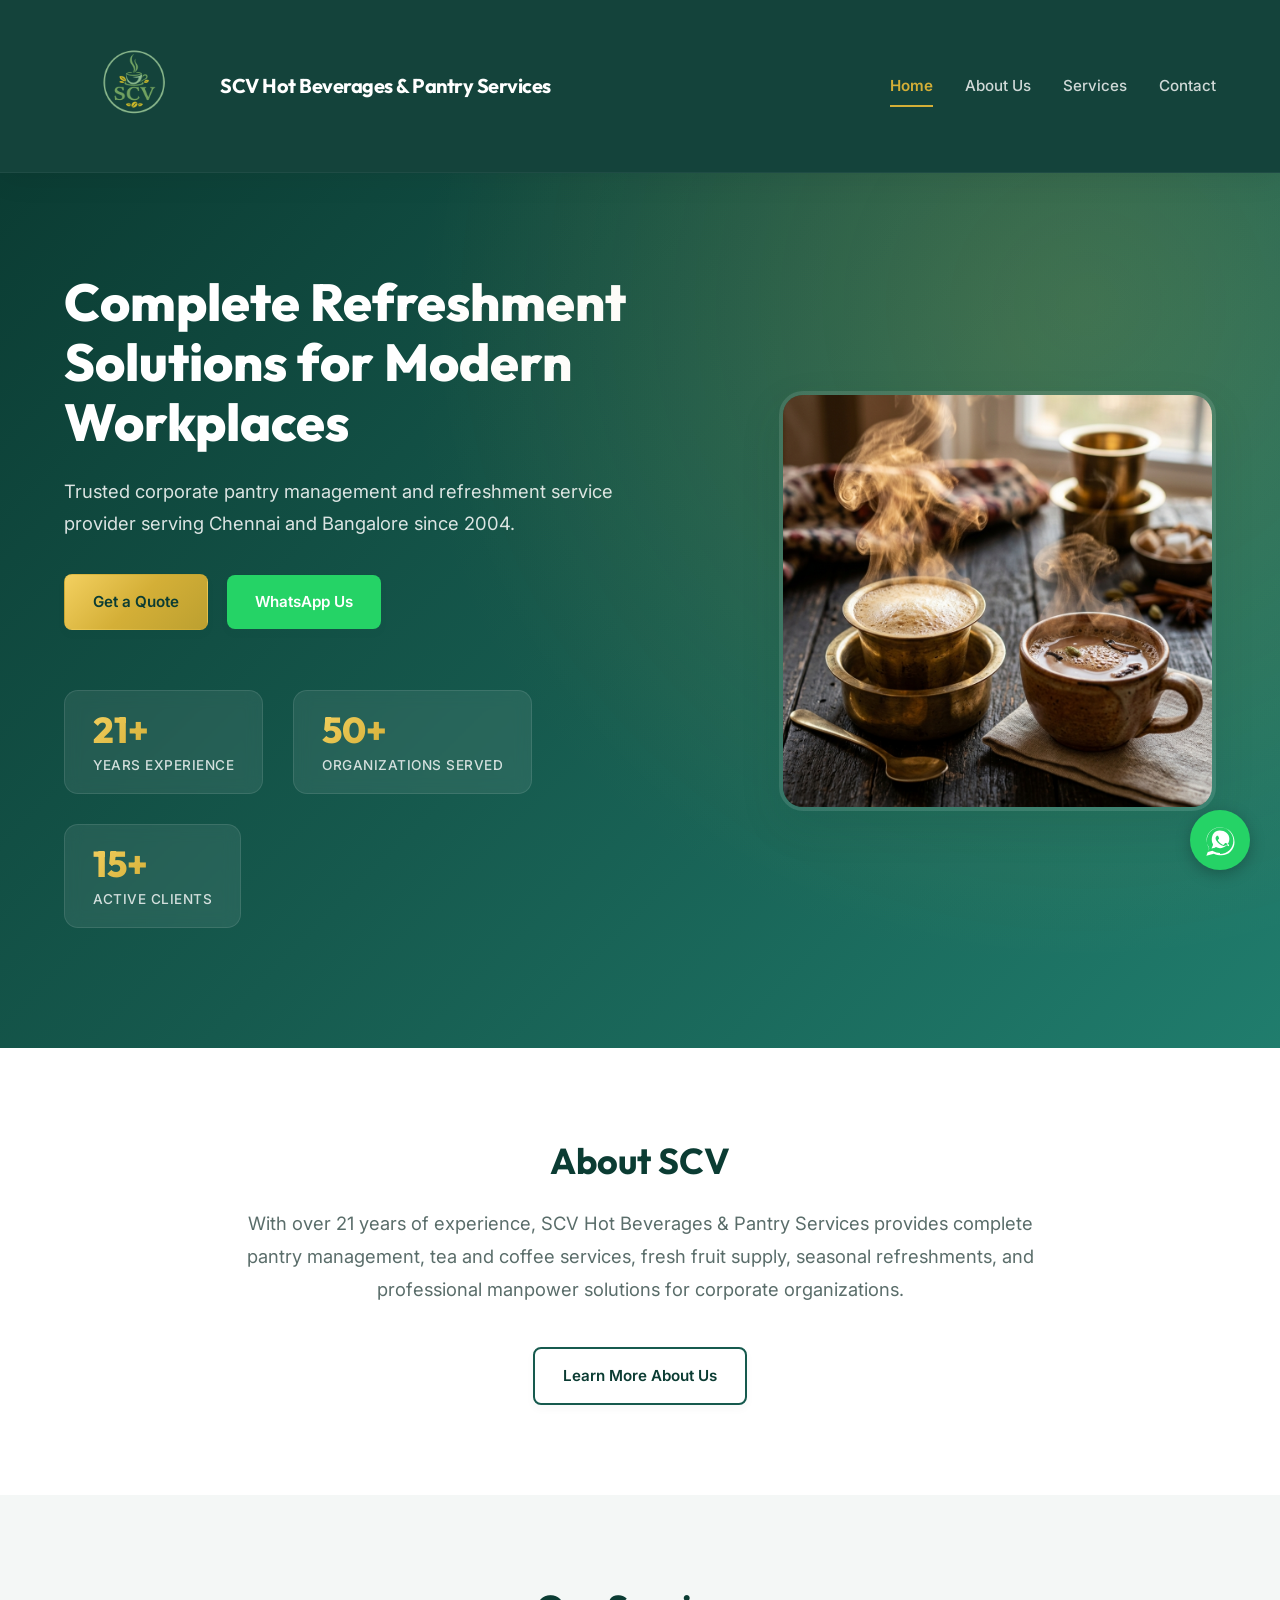
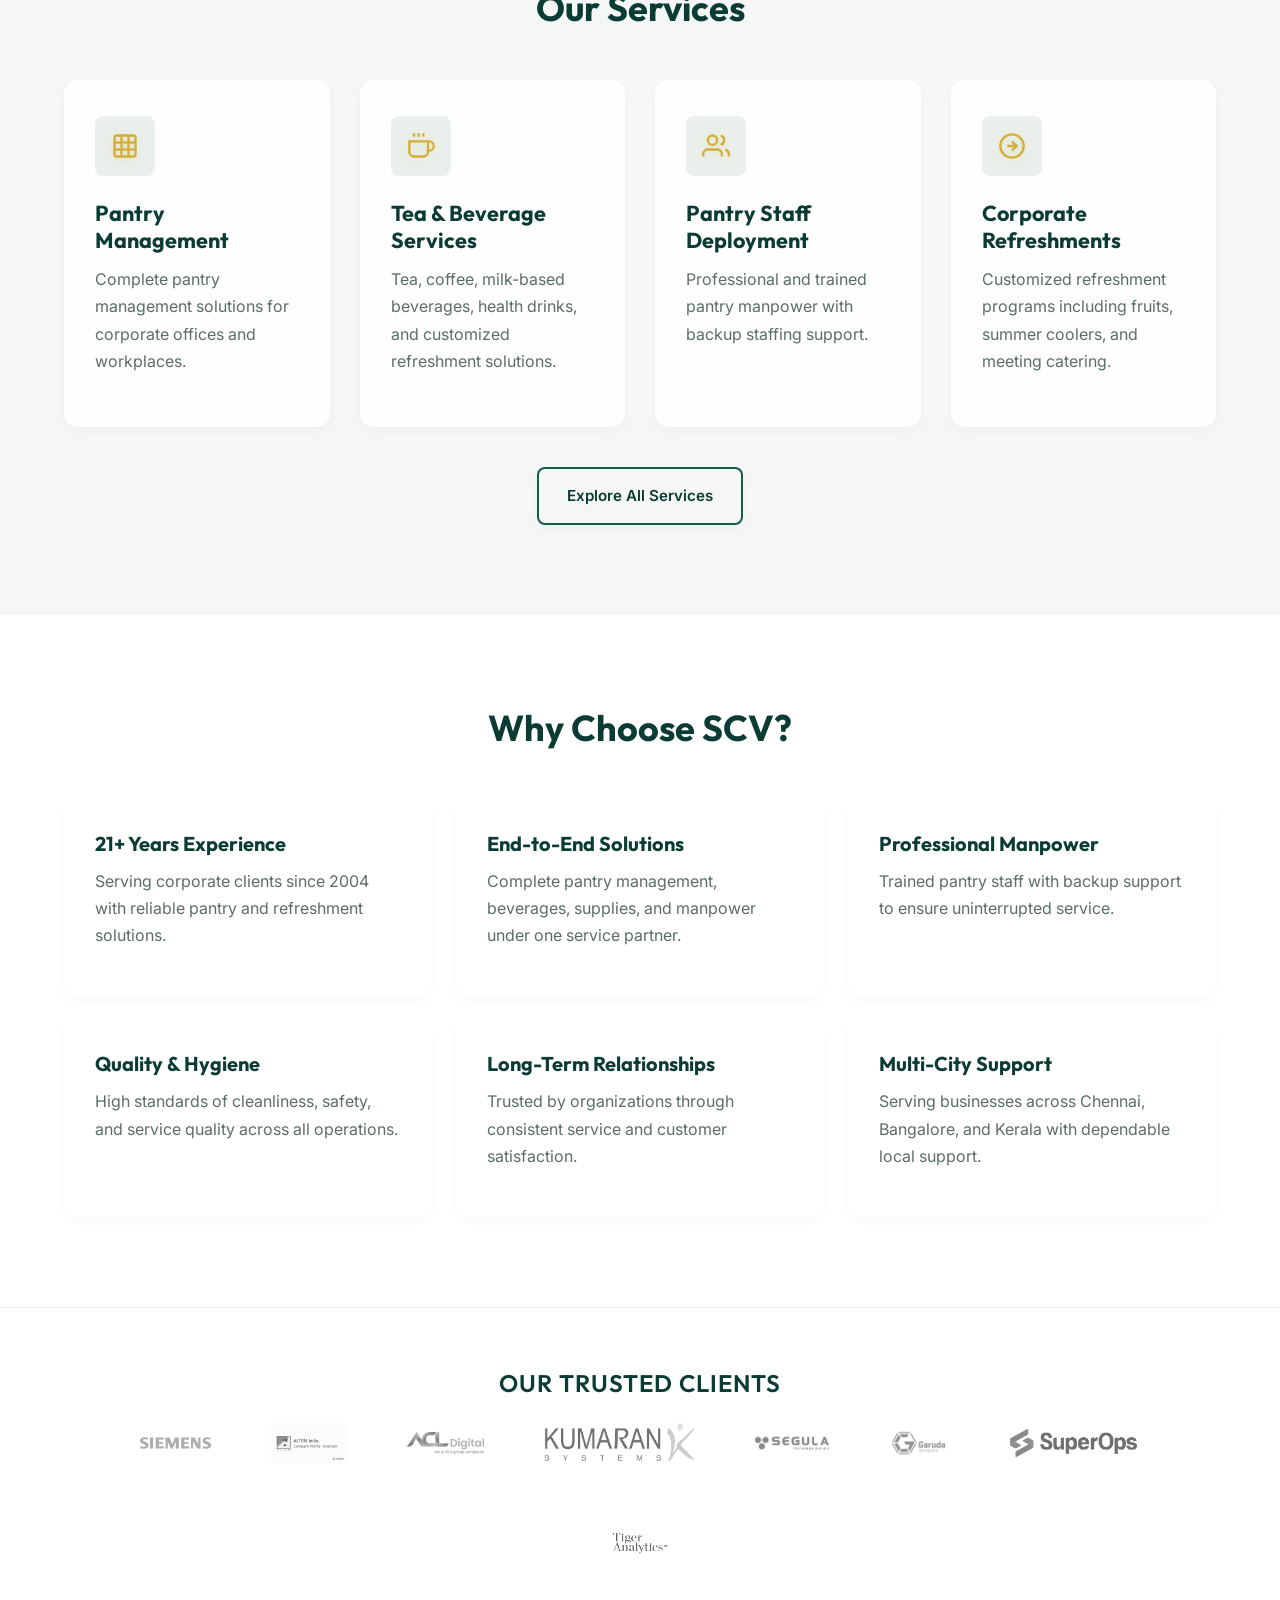
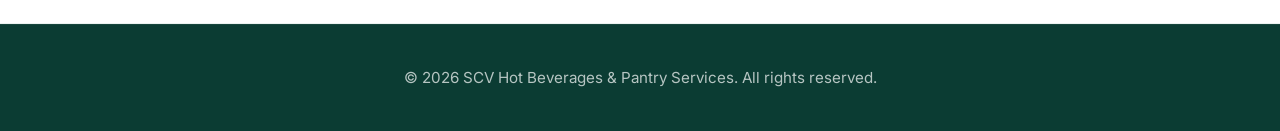
==== commit bc02650f: "Update index.html" ====
--- a/SCV-WEBSITE/index.html
+++ b/SCV-WEBSITE/index.html
@@ -1,15 +1,19 @@
 <!DOCTYPE html>
 <html lang="en">
+
 <head>
     <meta charset="UTF-8">
     <meta name="viewport" content="width=device-width, initial-scale=1.0">
     <title>SCV Hot Beverages & Pantry Services - Corporate Pantry Solutions</title>
-    <meta name="description" content="Trusted corporate pantry management and refreshment service provider serving Chennai and Bangalore since 2004. Get complete beverage & staffing support.">
-    <meta name="keywords" content="corporate pantry services, office beverages, coffee supply Chennai, pantry management Bangalore, office tea service,hot beverages suppy,tea/coffe supply,">
-    
+    <meta name="description"
+        content="Trusted corporate pantry management and refreshment service provider serving Chennai and Bangalore since 2004. Get complete beverage & staffing support.">
+    <meta name="keywords"
+        content="corporate pantry services, office beverages, coffee supply Chennai, pantry management Bangalore, office tea service,hot beverages suppy,tea/coffe supply,">
+
     <!-- CSS File -->
     <link rel="stylesheet" href="css/style.css">
 </head>
+
 <body>
     <!-- 
       CHANGES MADE TO THIS FILE (INDEX.HTML):
@@ -96,7 +100,8 @@
             <div class="service-container">
                 <div class="service-card">
                     <div class="card-icon">
-                        <svg width="28" height="28" fill="none" stroke="currentColor" stroke-width="2" viewBox="0 0 24 24">
+                        <svg width="28" height="28" fill="none" stroke="currentColor" stroke-width="2"
+                            viewBox="0 0 24 24">
                             <rect x="3" y="3" width="18" height="18" rx="2" ry="2"></rect>
                             <line x1="9" y1="3" x2="9" y2="21"></line>
                             <line x1="15" y1="3" x2="15" y2="21"></line>
@@ -110,7 +115,8 @@
 
                 <div class="service-card">
                     <div class="card-icon">
-                        <svg width="28" height="28" fill="none" stroke="currentColor" stroke-width="2" viewBox="0 0 24 24">
+                        <svg width="28" height="28" fill="none" stroke="currentColor" stroke-width="2"
+                            viewBox="0 0 24 24">
                             <path d="M18 8h1a4 4 0 0 1 0 8h-1"></path>
                             <path d="M2 8h16v9a4 4 0 0 1-4 4H6a4 4 0 0 1-4-4V8z"></path>
                             <line x1="6" y1="1" x2="6" y2="4"></line>
@@ -124,7 +130,8 @@
 
                 <div class="service-card">
                     <div class="card-icon">
-                        <svg width="28" height="28" fill="none" stroke="currentColor" stroke-width="2" viewBox="0 0 24 24">
+                        <svg width="28" height="28" fill="none" stroke="currentColor" stroke-width="2"
+                            viewBox="0 0 24 24">
                             <path d="M17 21v-2a4 4 0 0 0-4-4H5a4 4 0 0 0-4 4v2"></path>
                             <circle cx="9" cy="7" r="4"></circle>
                             <path d="M23 21v-2a4 4 0 0 0-3-3.87"></path>
@@ -137,7 +144,8 @@
 
                 <div class="service-card">
                     <div class="card-icon">
-                        <svg width="28" height="28" fill="none" stroke="currentColor" stroke-width="2" viewBox="0 0 24 24">
+                        <svg width="28" height="28" fill="none" stroke="currentColor" stroke-width="2"
+                            viewBox="0 0 24 24">
                             <circle cx="12" cy="12" r="10"></circle>
                             <path d="M12 8l4 4-4 4M8 12h8"></path>
                         </svg>
@@ -185,6 +193,40 @@
                 <div class="why-card">
                     <h3>Multi-City Support</h3>
                     <p>Serving businesses across Chennai, Bangalore, and Kerala with dependable local support.</p>
+                </div>
+            </div>
+        </div>
+    </section>
+
+    <!-- Trusted Clients Section -->
+    <section class="trusted-clients">
+        <div class="container">
+            <h2>Our Trusted Clients</h2>
+            <div class="client-logos-container">
+                <div class="client-logo-item">
+                    <img src="images/clients/siemens.png" alt="Siemens">
+                </div>
+                <div class="client-logo-item">
+                    <img src="images/clients/alten.png" alt="Alten India">
+                </div>
+                <div class="client-logo-item">
+                    <img src="images/clients/acl.png" alt="Alten Calsoft">
+                </div>
+                <div class="client-logo-item">
+                    <img src="images/clients/kumaran.png" alt="Kumaran">
+                </div>
+                <div class="client-logo-item">
+                    <img src="images/clients/segula.png" alt="Segula">
+                </div>
+                <!-- Reconnected but hidden client logos -->
+                <div class="client-logo-item hidden-logo">
+                    <img src="images/clients/garuda.png" alt="Garuda">
+                </div>
+                <div class="client-logo-item hidden-logo">
+                    <img src="images/clients/superops.png" alt="Superops">
+                </div>
+                <div class="client-logo-item hidden-logo">
+                    <img src="images/clients/tiger.png" alt="Tiger">
                 </div>
             </div>
         </div>
@@ -200,10 +242,12 @@
     <!-- Floating WhatsApp Button -->
     <a href="#" class="btn-whatsapp whatsapp-float" aria-label="Chat on WhatsApp">
         <svg xmlns="http://www.w3.org/2000/svg" viewBox="0 0 448 512">
-            <path d="M92.1 254.6c0 24.9 7 49.2 20.2 70.1l-3.1 18.6-21.1 50.1 52.8-13.8 17.2-10.3c19.7 11.6 42.4 17.8 65.8 17.8 82.5 0 149.6-67.1 149.6-149.6S301.3 105 218.8 105c-82.6 0-126.7 67-126.7 149.6zm229.3 75.8c-3.2 8.8-15.7 16.2-26.6 18.8-7.5 1.8-17.3 3.2-51.2-10.8-43.2-17.9-71.1-61.9-73.3-64.8-2.1-2.9-17.3-22.9-17.3-43.8 0-20.8 10.9-31 14.8-35.1 3.9-4.1 8.5-5.1 11.4-5.1 2.9 0 5.7.1 8.1.1 2.5 0 5.8-.9 9.1 7.2 3.3 8.1 11.4 27.9 12.4 29.9 1 2 1.6 4.3.3 6.9-1.3 2.6-3 4.3-5.9 7.6-2.9 3.3-6.2 7.4-8.8 9.9-2.9 2.9-6 6.1-2.6 12 3.4 5.9 15.2 25.1 32.7 40.7 22.5 20.1 41.5 26.3 47.3 29.2 5.9 2.9 9.3 2.5 12.8-1.5 3.4-3.9 14.8-17.2 18.8-23.2 3.9-5.9 7.8-5 13.2-3 5.4 2 34.2 16.1 40.1 19.1 5.9 2.9 9.8 4.3 11.3 6.9 1.4 2.6 1.4 15-.9 23.8zM224 56C108 56 14 150 14 266c-1.1 44.5 12.3 87.7 38 123.8L5 507l120.7-31.7C160.2 491.7 202.9 501 246 501c116 0 210-94 210-210C456 150 362 56 224 56zm0 409c-40.2 0-79.6-10.8-113.8-31.2l-8.2-4.9-71.6 18.8 19.1-69.8-5.4-8.6c-22.4-35.6-34.3-77.1-34.3-120C10 149.2 106 53.2 224 53.2c118 0 214 96 214 213.8 0 117.8-96 213.8-214 213.8z"/>
+            <path
+                d="M92.1 254.6c0 24.9 7 49.2 20.2 70.1l-3.1 18.6-21.1 50.1 52.8-13.8 17.2-10.3c19.7 11.6 42.4 17.8 65.8 17.8 82.5 0 149.6-67.1 149.6-149.6S301.3 105 218.8 105c-82.6 0-126.7 67-126.7 149.6zm229.3 75.8c-3.2 8.8-15.7 16.2-26.6 18.8-7.5 1.8-17.3 3.2-51.2-10.8-43.2-17.9-71.1-61.9-73.3-64.8-2.1-2.9-17.3-22.9-17.3-43.8 0-20.8 10.9-31 14.8-35.1 3.9-4.1 8.5-5.1 11.4-5.1 2.9 0 5.7.1 8.1.1 2.5 0 5.8-.9 9.1 7.2 3.3 8.1 11.4 27.9 12.4 29.9 1 2 1.6 4.3.3 6.9-1.3 2.6-3 4.3-5.9 7.6-2.9 3.3-6.2 7.4-8.8 9.9-2.9 2.9-6 6.1-2.6 12 3.4 5.9 15.2 25.1 32.7 40.7 22.5 20.1 41.5 26.3 47.3 29.2 5.9 2.9 9.3 2.5 12.8-1.5 3.4-3.9 14.8-17.2 18.8-23.2 3.9-5.9 7.8-5 13.2-3 5.4 2 34.2 16.1 40.1 19.1 5.9 2.9 9.8 4.3 11.3 6.9 1.4 2.6 1.4 15-.9 23.8zM224 56C108 56 14 150 14 266c-1.1 44.5 12.3 87.7 38 123.8L5 507l120.7-31.7C160.2 491.7 202.9 501 246 501c116 0 210-94 210-210C456 150 362 56 224 56zm0 409c-40.2 0-79.6-10.8-113.8-31.2l-8.2-4.9-71.6 18.8 19.1-69.8-5.4-8.6c-22.4-35.6-34.3-77.1-34.3-120C10 149.2 106 53.2 224 53.2c118 0 214 96 214 213.8 0 117.8-96 213.8-214 213.8z" />
         </svg>
     </a>
 
     <script src="js/script.js"></script>
 </body>
-</html>+
+</html>
